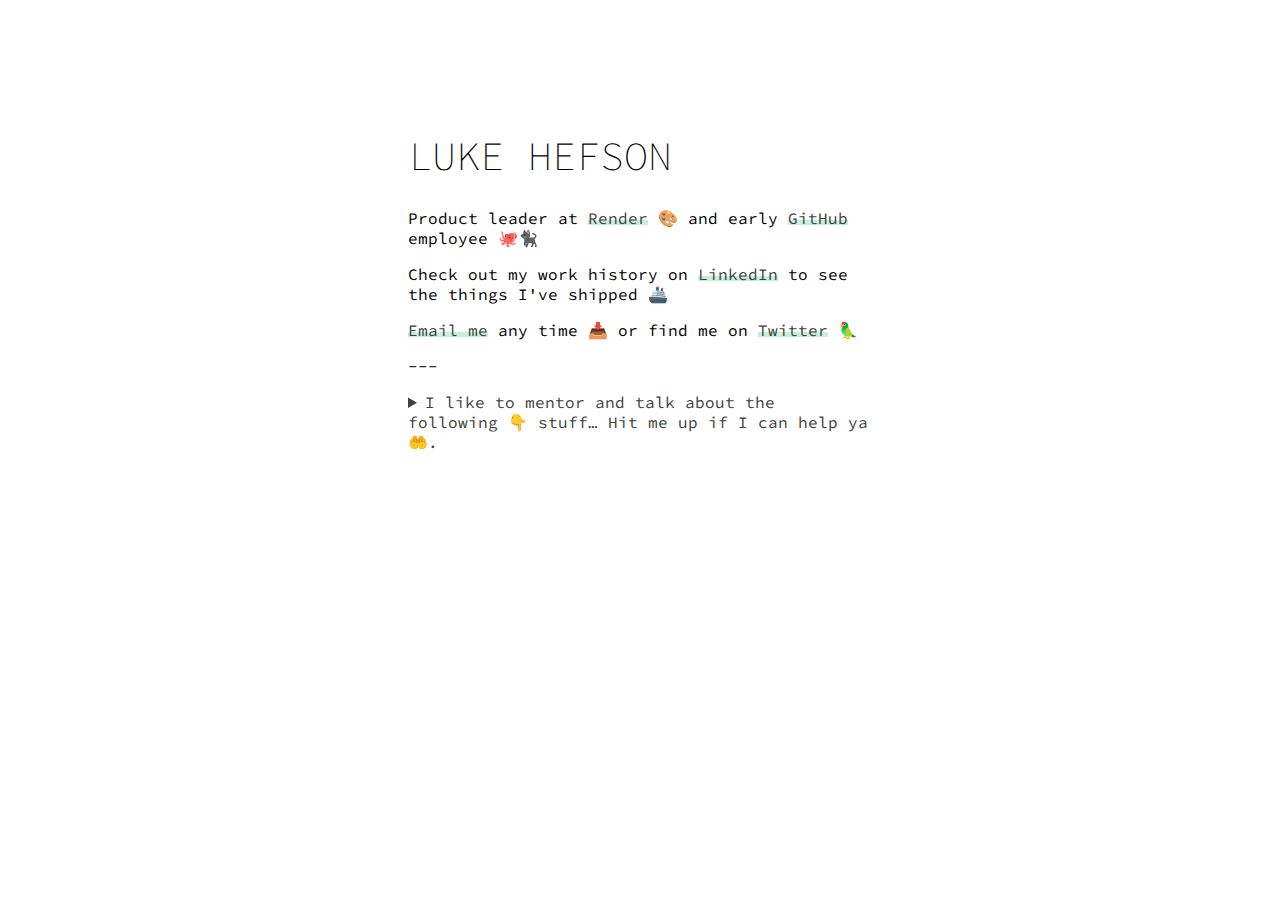
==== index.html @ 8c2ed421 "Update index.html" ====
<!DOCTYPE html>
<html lang="en-US">
<head>
  <title>Luke Hefson</title>
  <meta charset="UTF-8">
  <meta name="viewport" content="width=device-width">
  <style>
    @import url('https://fonts.googleapis.com/css2?family=Source+Code+Pro:wght@300&display=swap');
    
    body {
    font-family: 'Source Code Pro', monospace;
    margin-top: 80px;
    }
    .container {
      max-width: 512px;
      margin: 0 auto;
      display: grid;
      grid-gap: 3rem;
    }
    .box {
      background: rgba(0,0,0,0.0);
      padding: 24px;
    }
    h1 {
      text-transform: uppercase;
      font-weight: lighter;
      font-size: 40px;
    }
    a, details {
      text-decoration: none;
      color: #404040;
      position: relative;
    }
    a::before {
      content: '';
      background-color: hsla(146, 61%, 58%, .35);
      position: absolute;
      left: 0;
      bottom: 3px;
      width: 100%;
      height: 5px;
      z-index: -1;
      transition: all .3s ease-in-out;
    }
    a:hover::before {
      bottom: 0;
      height: 100%;
    }
    details {
      cursor: pointer;
    }
  </style>
</head>
  <body>
    <div class="container">
      <div class="box">
    <h1>Luke Hefson</h1>
    <p>Product leader at <a href="https://render.com">Render</a> 🎨 and early <a href="https://github.com/lukehefson">GitHub</a> employee 🐙🐈‍⬛</p>
    <p>Check out my work history on <a href="https://uk.linkedin.com/in/lukehefson">LinkedIn</a> to see the things I've shipped 🚢</p>
    <p><a href="mailto:lukehefson@gmail.com">Email me</a> any time 📥 or find me on <a href="https://twitter.com/lukehefson" rel="me">Twitter</a> 🦜</p>
    <p>---</p>
    <details>
      <summary>I like to mentor and talk about the following 👇 stuff… Hit me up if I can help ya 🤲.</summary>
        <ul>
          <li><p>Go to market product strategy</p></li>
          <li><p>Product operations</p></li>
          <li><p>A <a href="https://sprig.com/podcast/luke-hefson">Paper Cuts project</a> tailored for <em>your</em> org</p></li>
          <li><p>What I call: "Avoid the need to hire a PM" (helping engineers, managers, founders & other non-PMs to become more product-focused)</p></li>
          <li><p>QA strategy</p></li>
          <li><p>Career coaching for junior PMs</p></li>
          <li><p>Building an Associate Product Manager (APM) program</p></li>
          <li><p>Product management hiring and process</p></li>
        </ul>
    </details>
    </br>
    </br>
    </br>
  </body>
</html>
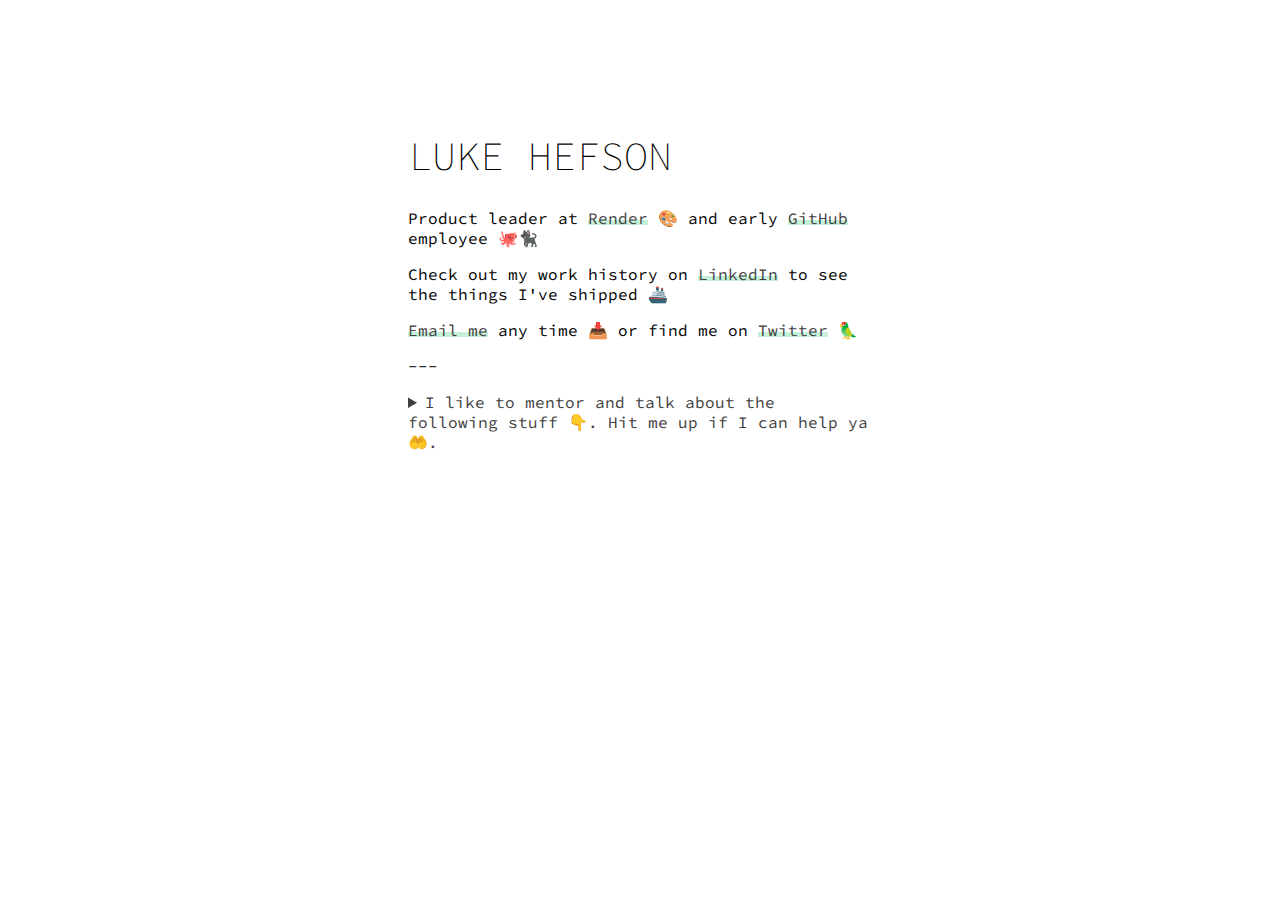
==== commit 94ed8538: "Update index.html" ====
--- a/index.html
+++ b/index.html
@@ -60,7 +60,7 @@
     <p><a href="mailto:lukehefson@gmail.com">Email me</a> any time 📥 or find me on <a href="https://twitter.com/lukehefson" rel="me">Twitter</a> 🦜</p>
     <p>---</p>
     <details>
-      <summary>I like to mentor and talk about the following 👇 stuff… Hit me up if I can help ya 🤲.</summary>
+      <summary>I like to mentor and talk about the following stuff 👇. Hit me up if I can help ya 🤲.</summary>
         <ul>
           <li><p>Go to market product strategy</p></li>
           <li><p>Product operations</p></li>
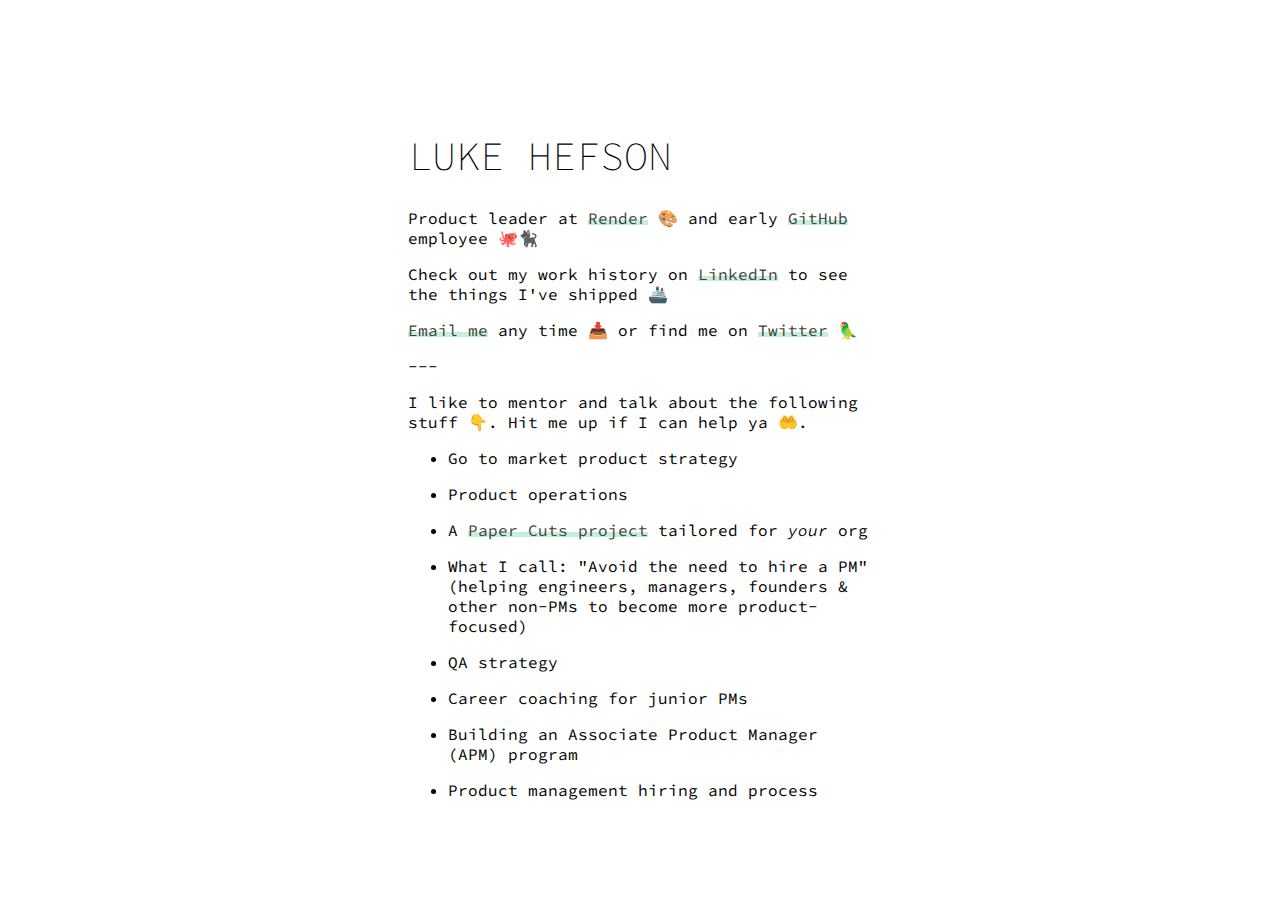
==== commit 285447a7: "Update index.html" ====
--- a/index.html
+++ b/index.html
@@ -59,8 +59,7 @@
     <p>Check out my work history on <a href="https://uk.linkedin.com/in/lukehefson">LinkedIn</a> to see the things I've shipped 🚢</p>
     <p><a href="mailto:lukehefson@gmail.com">Email me</a> any time 📥 or find me on <a href="https://twitter.com/lukehefson" rel="me">Twitter</a> 🦜</p>
     <p>---</p>
-    <details>
-      <summary>I like to mentor and talk about the following stuff 👇. Hit me up if I can help ya 🤲.</summary>
+    <p>I like to mentor and talk about the following stuff 👇. Hit me up if I can help ya 🤲.
         <ul>
           <li><p>Go to market product strategy</p></li>
           <li><p>Product operations</p></li>
@@ -71,7 +70,7 @@
           <li><p>Building an Associate Product Manager (APM) program</p></li>
           <li><p>Product management hiring and process</p></li>
         </ul>
-    </details>
+    </p>
     </br>
     </br>
     </br>
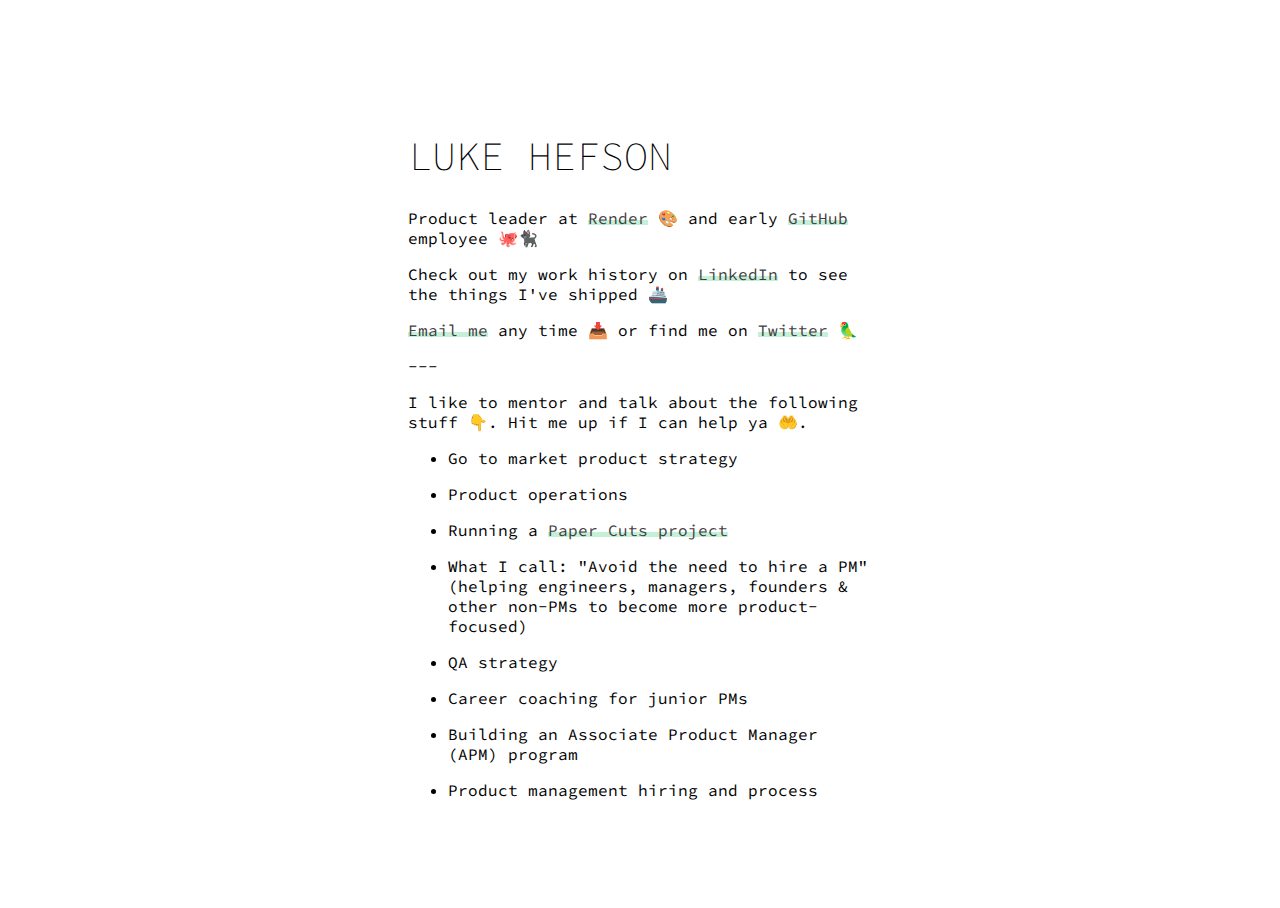
==== commit 043518f7: "Update index.html" ====
--- a/index.html
+++ b/index.html
@@ -63,7 +63,7 @@
         <ul>
           <li><p>Go to market product strategy</p></li>
           <li><p>Product operations</p></li>
-          <li><p>A <a href="https://sprig.com/podcast/luke-hefson">Paper Cuts project</a> tailored for <em>your</em> org</p></li>
+          <li><p>Running a <a href="https://sprig.com/podcast/luke-hefson">Paper Cuts project</a></p></li>
           <li><p>What I call: "Avoid the need to hire a PM" (helping engineers, managers, founders & other non-PMs to become more product-focused)</p></li>
           <li><p>QA strategy</p></li>
           <li><p>Career coaching for junior PMs</p></li>
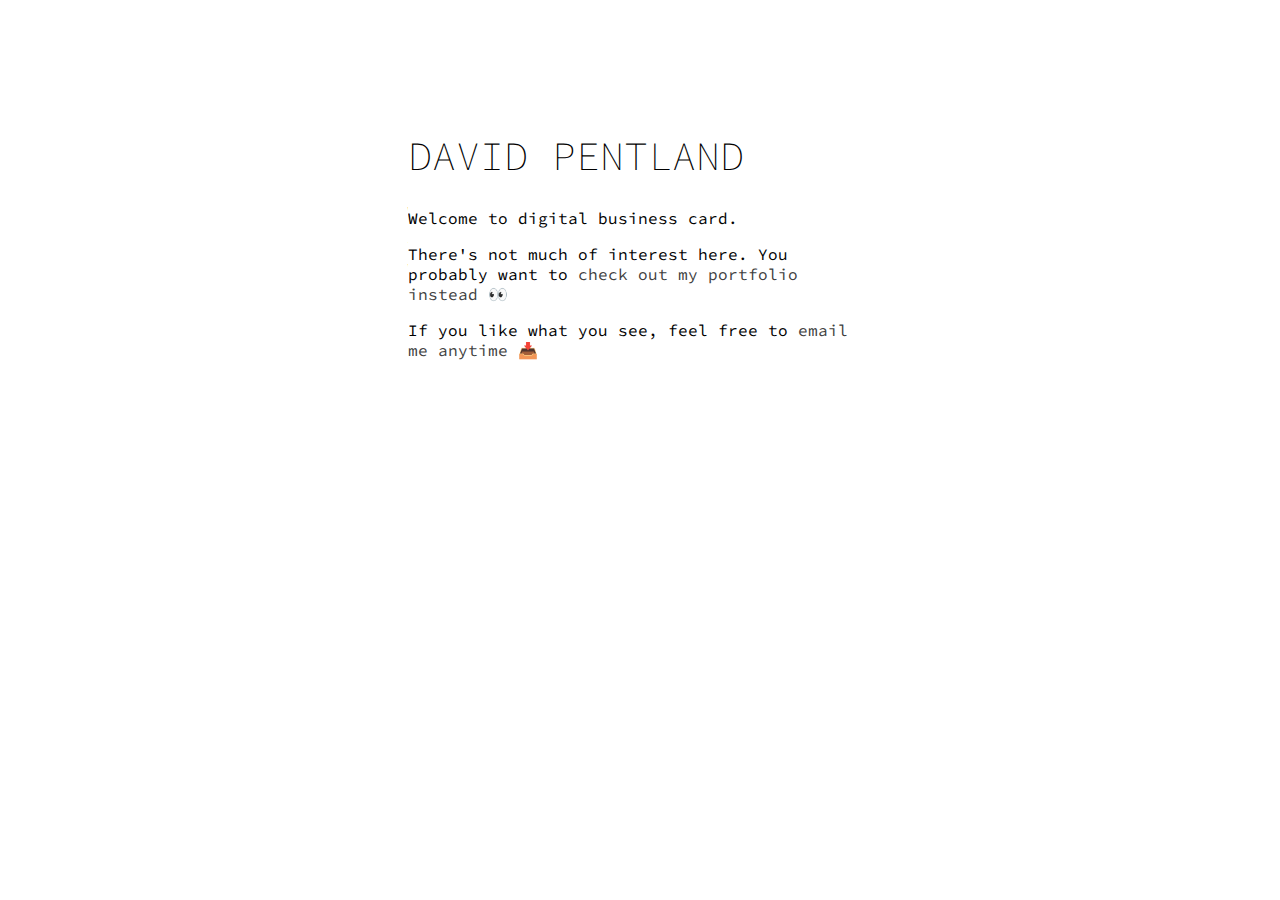
==== commit ce834a01: "Update index.html" ====
--- a/index.html
+++ b/index.html
@@ -1,7 +1,7 @@
 <!DOCTYPE html>
 <html lang="en-US">
 <head>
-  <title>Luke Hefson</title>
+  <title>David Pentland</title>
   <meta charset="UTF-8">
   <meta name="viewport" content="width=device-width">
   <style>
@@ -54,25 +54,8 @@
   <body>
     <div class="container">
       <div class="box">
-    <h1>Luke Hefson</h1>
-    <p>Product leader at <a href="https://render.com">Render</a> 🎨 and early <a href="https://github.com/lukehefson">GitHub</a> employee 🐙🐈‍⬛</p>
-    <p>Check out my work history on <a href="https://uk.linkedin.com/in/lukehefson">LinkedIn</a> to see the things I've shipped 🚢</p>
-    <p><a href="mailto:lukehefson@gmail.com">Email me</a> any time 📥 or find me on <a href="https://twitter.com/lukehefson" rel="me">Twitter</a> 🦜</p>
-    <p>---</p>
-    <p>I like to mentor and talk about the following stuff 👇. Hit me up if I can help ya 🤲.
-        <ul>
-          <li><p>Go to market product strategy</p></li>
-          <li><p>Product operations</p></li>
-          <li><p>Running a <a href="https://sprig.com/podcast/luke-hefson">Paper Cuts project</a></p></li>
-          <li><p>What I call: "Avoid the need to hire a PM" (helping engineers, managers, founders & other non-PMs to become more product-focused)</p></li>
-          <li><p>QA strategy</p></li>
-          <li><p>Career coaching for junior PMs</p></li>
-          <li><p>Building an Associate Product Manager (APM) program</p></li>
-          <li><p>Product management hiring and process</p></li>
-        </ul>
-    </p>
-    </br>
-    </br>
-    </br>
-  </body>
+    <h1>David Pentland</h1>
+    <p>Welcome to digital business card.</p> There's not much of interest here. You probably want to <a href="https://github.com/trade-luke/trade-luke.github.io/blob/master/David-Pentland_Portfolio-Dec2023.pdf">check out my portfolio instead</a> 👀</p>
+    <p>If you like what you see, feel free to <a href="mailto:dave@ardourdesign.com">email me anytime</a> 📥</p>
+    </body>
 </html>     
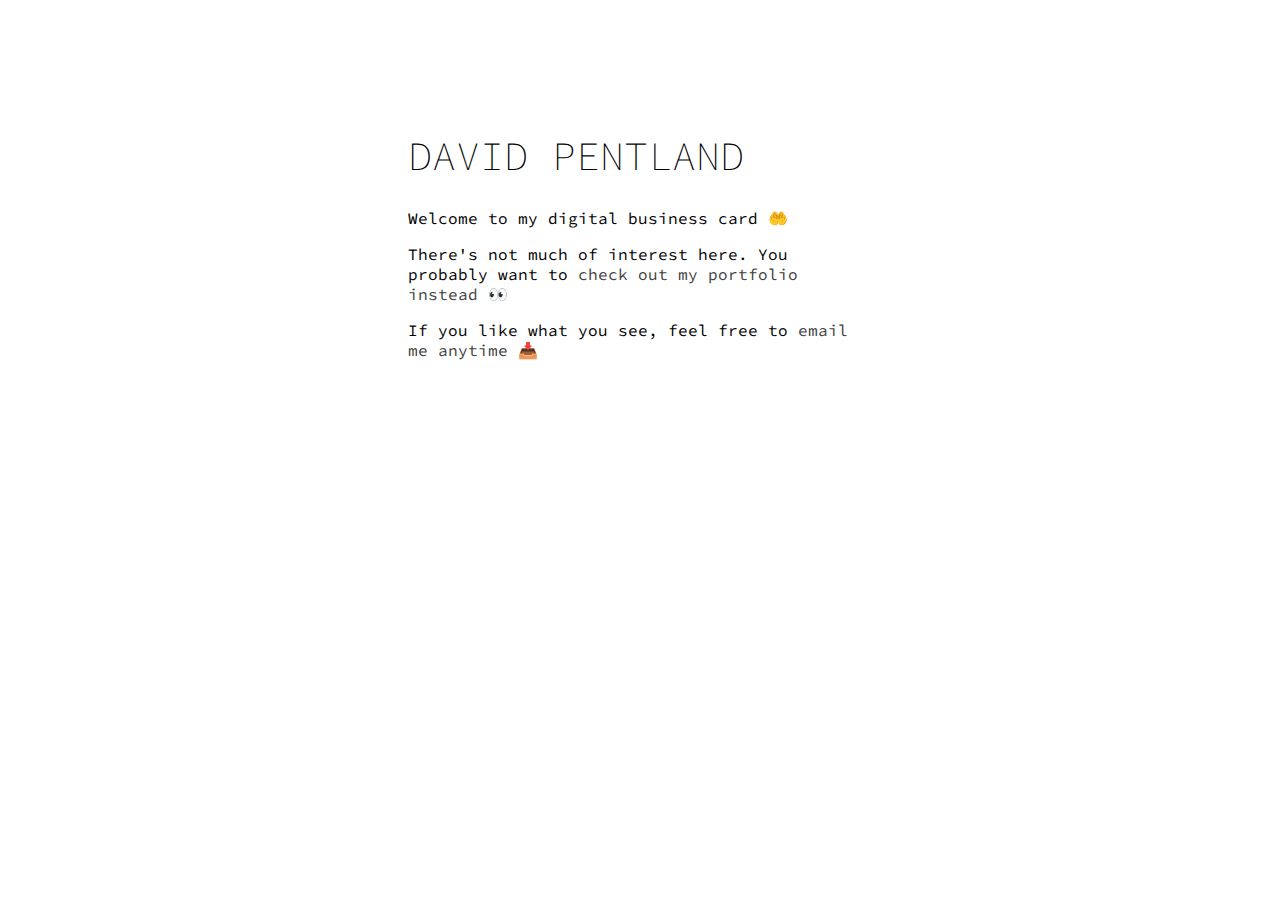
==== commit 24c7eaa1: "Update index.html" ====
--- a/index.html
+++ b/index.html
@@ -55,7 +55,8 @@
     <div class="container">
       <div class="box">
     <h1>David Pentland</h1>
-    <p>Welcome to digital business card.</p> There's not much of interest here. You probably want to <a href="https://github.com/trade-luke/trade-luke.github.io/blob/master/David-Pentland_Portfolio-Dec2023.pdf">check out my portfolio instead</a> 👀</p>
+    <p>Welcome to my digital business card 🤲</p>
+    <p>There's not much of interest here. You probably want to <a href="https://github.com/trade-luke/trade-luke.github.io/blob/master/David-Pentland_Portfolio-Dec2023.pdf">check out my portfolio instead</a> 👀</p>
     <p>If you like what you see, feel free to <a href="mailto:dave@ardourdesign.com">email me anytime</a> 📥</p>
     </body>
-</html>     
+</html>
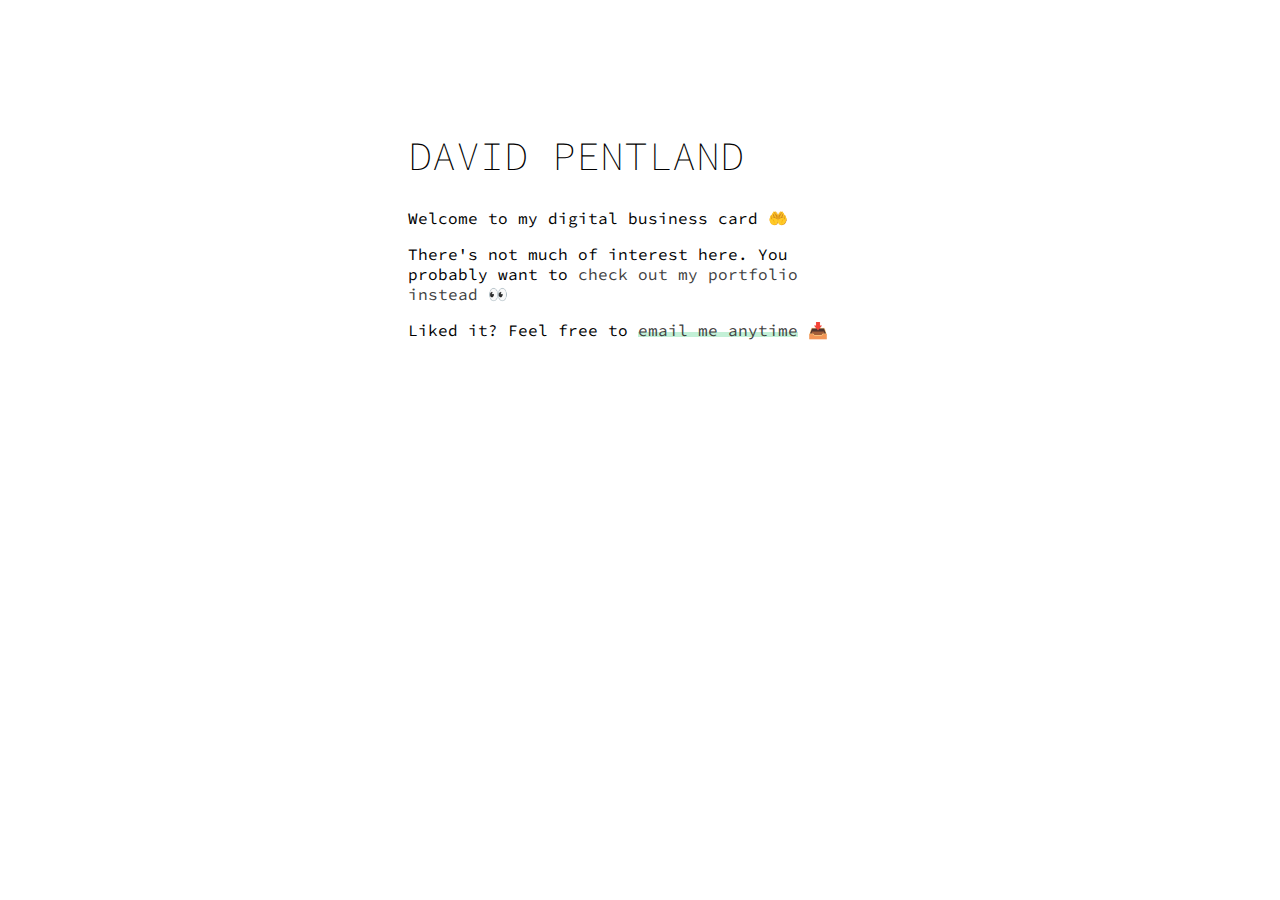
==== commit 86cbdb21: "Update index.html" ====
--- a/index.html
+++ b/index.html
@@ -57,6 +57,6 @@
     <h1>David Pentland</h1>
     <p>Welcome to my digital business card 🤲</p>
     <p>There's not much of interest here. You probably want to <a href="https://github.com/trade-luke/trade-luke.github.io/blob/master/David-Pentland_Portfolio-Dec2023.pdf">check out my portfolio instead</a> 👀</p>
-    <p>If you like what you see, feel free to <a href="mailto:dave@ardourdesign.com">email me anytime</a> 📥</p>
+    <p>Liked it? Feel free to <a href="mailto:dave@ardourdesign.com">email me anytime</a> 📥</p>
     </body>
-</html>
+</html>     
